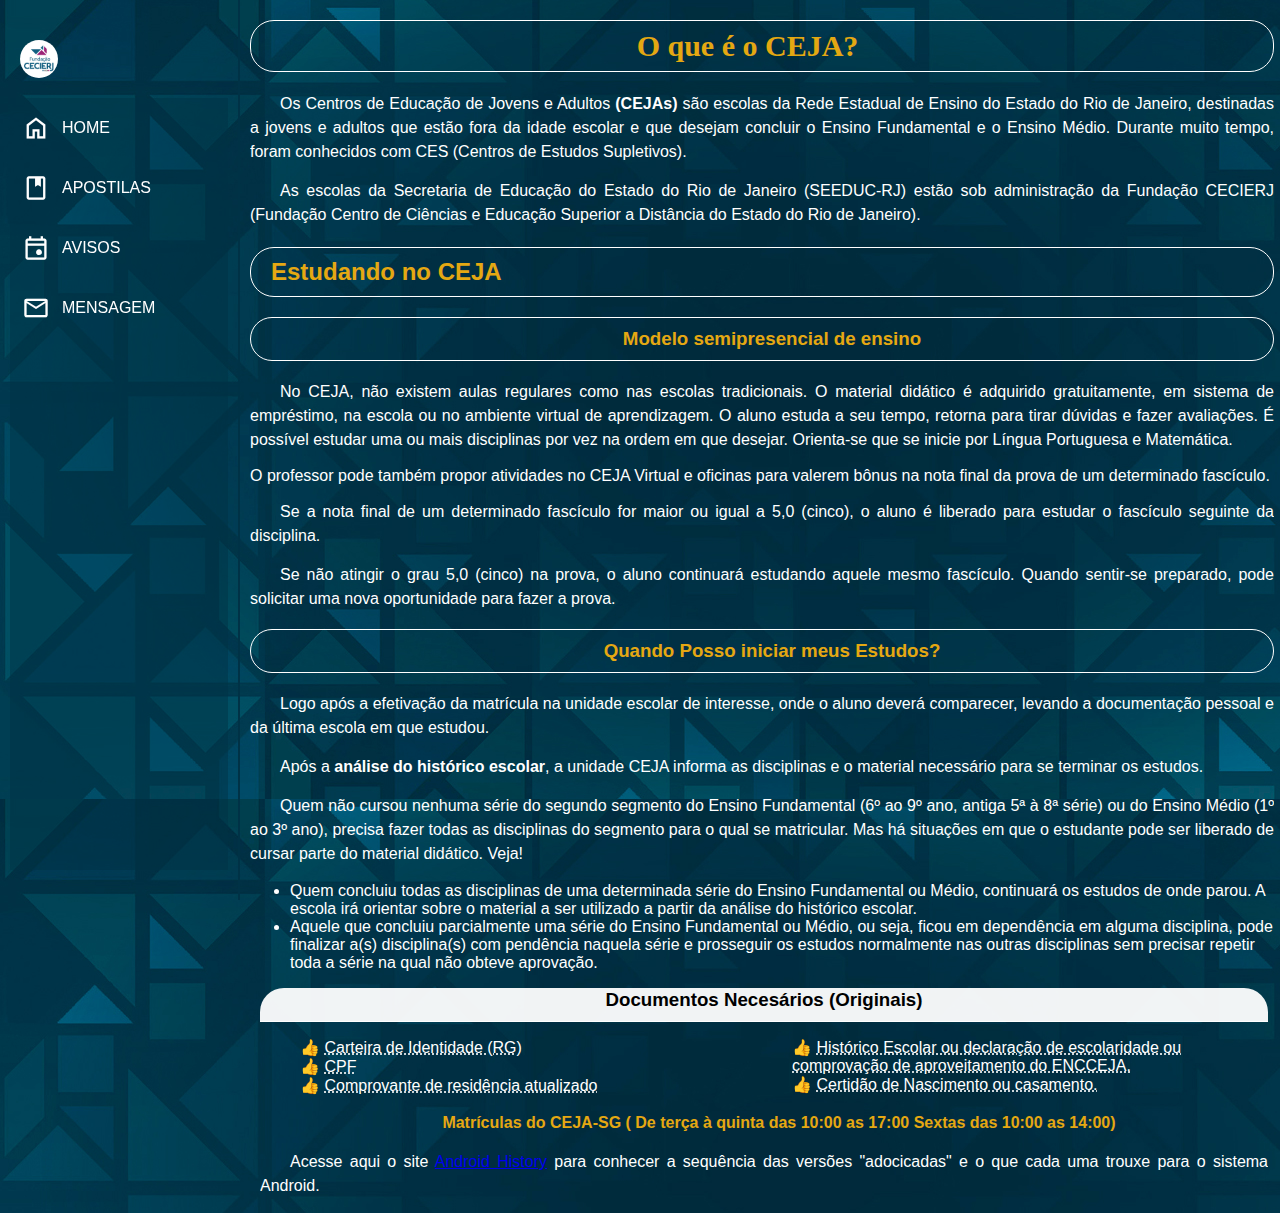
==== index.html @ 09f4eb03 "Initial commit" ====
<!DOCTYPE html>
<html lang="pt-br">
<head>
    <meta charset="UTF-8">
    <meta name="viewport" content="width=device-width, initial-scale=1.0">
    <title>SIDEBAR</title>

    <link rel="stylesheet" href="https://cdn.jsdelivr.net/npm/bootstrap-icons@1.11.3/font/bootstrap-icons.min.css">
    <link href="https://fonts.googleapis.com/css2?family=Material+Symbols+Outlined" rel="stylesheet" />
    <link rel="stylesheet" href="style/estilo.css">

</head>
<body>
    
    <aside class="sidebar">
        <header class="sidebar-header">
           <!-- <img class="logo-img" src="https://sujeitoprogramador.com/steve.png" alt="foto do usuário">-->
           <img class="logo-img" src="imagem/ceja.png" alt="foto do ceja">
        </header>
    
    <nav>

        <button>
            <span>
               <i class="material-symbols-outlined">home</i>
                <span>HOME</span>
            </span>
        </button>

        <button>
            <span>
               <i class="material-symbols-outlined">book</i>
                <span><a href="apostilas.html">APOSTILAS</a></span>
            </span>
        </button>

        <button>
            <span>
               <i class="material-symbols-outlined">event</i>
                <span>AVISOS</span>
            </span>
        </button>

        <button>
            <span>
               <i class="material-symbols-outlined">email</i>
                <span>MENSAGEM</span>
            </span>
        </button>

    </nav>

    </aside>

    <!--crindo um menu mobile-->
    <button class="button-mobile" onclick="toggleMenu()">
        <i class="material-symbols-outlined">menu</i>
        <span>MENU</span>
    </button>

    <nav class="menu-mobile">
        <button>
            <span>
                <i class="material-symbols-outlined">close</i>
            </span>
        </button>
        
        <button>
            <span>
               <i class="material-symbols-outlined">home</i>
                <span class="mobile-text">HOME</span>
            </span>
        </button>

        <button>
            <span>
               <i class="material-symbols-outlined">tag</i>
                <span class="mobile-text">EXPLORAR</span>
            </span>
        </button>

        <button>
            <span>
               <i class="material-symbols-outlined">email</i>
                <span class="mobile-text">MENSAGEM</span>
            </span>
        </button>

    </nav>

</aside>

    <main class="main">
        <!--<h1>Bem Vindo ao site</h1>
        <span>@sujeitoprogramador</span>-->

        <article>
            <h1>O que é o CEJA?</h1>

                <P>
                    Os Centros de Educação de Jovens e Adultos <strong>(CEJAs) </strong>são escolas da Rede Estadual de Ensino do Estado do Rio de Janeiro, destinadas a jovens e adultos que estão fora da idade escolar e que desejam concluir o Ensino Fundamental e o Ensino Médio. Durante muito tempo, foram conhecidos com CES (Centros de Estudos Supletivos).
                </P>
                <p>
                    As escolas da Secretaria de Educação do Estado do Rio de Janeiro (SEEDUC-RJ) estão sob administração da Fundação CECIERJ (Fundação Centro de Ciências e Educação Superior a Distância do Estado do Rio de Janeiro).
                </p>

            <h2>
                Estudando no CEJA 
            </h2>

                <h3> 
                    Modelo semipresencial de ensino 
                </h3>

                <p>
                    No CEJA, não existem aulas regulares como nas escolas tradicionais. O material didático é adquirido gratuitamente, em sistema de empréstimo, na escola ou no ambiente virtual de aprendizagem. O aluno estuda a seu tempo, retorna para tirar dúvidas e fazer avaliações. É possível estudar uma ou mais disciplinas por vez na ordem em que desejar. Orienta-se que se inicie por Língua Portuguesa e Matemática.
                </p>
                        O professor pode também propor atividades no CEJA Virtual e oficinas para valerem bônus na nota final da prova de um determinado fascículo.
                <p>
                        Se a nota final de um determinado fascículo for maior ou igual a 5,0 (cinco), o aluno é liberado para estudar o fascículo seguinte da disciplina.
                </p>

                <p>
                        Se não atingir o grau 5,0 (cinco) na prova, o aluno continuará estudando aquele mesmo fascículo. Quando sentir-se preparado, pode solicitar uma nova oportunidade para fazer a prova.
                </p>

                <h3>
                    Quando Posso iniciar meus Estudos?
                </h3>
                <p>
                    Logo após a efetivação da matrícula na unidade escolar de interesse, onde o aluno deverá comparecer, levando a documentação pessoal e da última escola em que estudou.
                </p>
                <P>
                    Após a <b>análise do histórico escolar</b>, a unidade CEJA informa as disciplinas e o material necessário para se terminar os estudos.
                </p>
                <p>
                    Quem não cursou nenhuma série do segundo segmento do Ensino Fundamental (6º ao 9º ano, antiga 5ª à 8ª série) ou do Ensino Médio (1º ao 3º ano), precisa fazer todas as disciplinas do segmento para o qual se matricular. Mas há situações em que o estudante pode ser liberado de cursar parte do material didático. Veja!
                </p>
                    <ul>
                        <li>
                            Quem concluiu todas as disciplinas de uma determinada série do Ensino Fundamental ou Médio, continuará os estudos de onde parou. A escola irá orientar sobre o material a ser utilizado a partir da análise do histórico escolar.
                        </li>
                        
                        <li>
                            Aquele que concluiu parcialmente uma série do Ensino Fundamental ou Médio, ou seja, ficou em dependência em alguma disciplina, pode finalizar a(s) disciplina(s) com pendência naquela série e prosseguir os estudos normalmente nas outras disciplinas sem precisar repetir toda a série na qual não obteve aprovação.
                        </li>
                    </ul>

            </article>
   

    <div>
        <h3>
            Documentos Necesários (Originais)
        </h3>

        <ul>
            <li>
                <abbr title="Identidade">Carteira de Identidade (RG)</abbr>
            </li>
            <li>
                <abbr title="CPF">CPF</abbr>
            </li>
            <li>
                <abbr title="Residência">Comprovante de residência atualizado</abbr>
            </li>
            <li>
                <abbr title="Escolaridade">Histórico Escolar ou declaração de escolaridade ou comprovação de aproveitamento do ENCCEJA.</abbr>
            </li>
            <li>
                <abbr title="Nascimento/Casamento">Certidão de Nascimento ou casamento.</abbr>
            </li>
            
        </ul>

        <p id="dif">
            <strong>Matrículas do CEJA-SG ( De terça à quinta das 10:00 as 17:00 Sextas das 10:00 as 14:00)</strong>
        </p>

        <p>
            Acesse aqui o site <a href="https://www.android.com/intl/pt-BR_br/history/" target="_blank" class="externo">Android History</a> para conhecer a sequência das versões "adocicadas" e o que cada uma trouxe para o sistema Android.
        </p>
    </div>
    
    </main>
</body>
</html>
---- style/estilo.css ----
*{
    box-sizing: border-box;
}


:root{
    --cor0: #005476;
    --cor1: #C3DAE2;
    --cor2: #F7941E;
    --cor3: #005475;
    --cor4: #9D2174;
    --cor5: #002D42;
/* --cor0: #c5ebd6;
    --cor1: #83e1ad;
    --cor2: #3ddc84;
    --cor3: #2fa866;
    --cor4: #1a5c37;
    --cor5: #063d1e;*/

    --fonte-padrao: Arial, verdana, Helvetica, sans-serif;
    --fonte-destaque: 'Bebas Neue', sans-serif;
    --fonte-android:'android', cursive;
}


@import url('https://fonts.googleapis.com/css2?family=Ubuntu:ital,wght@0,300;0,400;0,500;0,700;1,300;1,400;1,500;1,700&display=swap');

body{
    margin: 0;
    font-family: sans-serif;
    background-image: url(../imagem/bg-login.jpg);
    color: #fff;
}

.border{
    border: 1px solid red;
}

.sidebar{
    position: fixed;
    top: 0;
    display: flex;
    flex-direction: column;
    /*align-items: flex-start;*/
    width: 240px;
    height: 100%;
    padding: 40px 10px 30px 10px;
    border-right: 2px solid rgb(0 50 70);
    /*border-right: 1px solid #2f3336;*/
    transition: all 0.35s;
}

.sidebar-header{
    width: 100%;
    margin-bottom: 16px;
}

.logo-img{
    width: 38px;
    min-height: 38px;
    border-radius: 50%;
    object-fit: cover;
    transition: transform 0.4s;
    margin-left: 10px;
}

.logo-img:hover{
    transform: scale(1.5);
}

.sidebar button{
    height: 60px;
    background: transparent;
    border: 0;
    font-family: inherit;
    color: inherit;
    cursor: pointer;
    text-align: left;
    padding: 0;
}

.sidebar button > span{
    display: inline-flex;
    align-items: center;
    gap: 12px;
    height: 48px;
    padding: 0 41px 0 12px;
    border-radius: 24px;
    line-height: 1;
}

.sidebar button:hover > span{
    background: rgba(255, 255, 255, 0.08);
}

.sidebar button i{
    position: relative;
    font-size: 28px;
    transition: 0.2s;
}

.sidebar button span{
    font-size: 16px;
}

.sidebar > nav{
    /*
    o 1° flex-grow: quanto vai crescer nosso intem (nav)
    o 2° flex-shrink: define o fator redução ( diminuir)
    o 3° flez-basic: tamanho base de cada intem 
    */
    flex: 1 1 auto;
    display: flex;
    flex-direction: column;
    width: 100%;
    background-color: rgba(0, 50, 70, 0.479);
}


.main{
    margin-left: 250px;
    margin-right: 6px;
    overflow: hidden;
}

/*criei novo preste atenção */
.main div{
    margin-left: 10px;
    margin-right: 6px;
    overflow: hidden;
}

/*AJUSTANDO O SIDEBAR APENAS COM ICONES */

@media (width < 920px){
    .sidebar{
        width: 72px;
    }

    .sidebar button > span{
        width: 50px;
    }

    .sidebar button > span > span{
        opacity: 0;
        visibility: hidden;
    }

.main{
    transition: margin 0.4s;
    margin-left:78px;
     }

/*criei novo preste atenção */
     .main div{
        margin-left: 14px;
    }
}

/*mexendo no mobile aqui tudo */

.button-mobile{
    display: none;
    align-self: flex-start;
    align-items: center;
    margin: 16px;
    background: transparent;
    color: white;
    border: 0;
}

.button-mobile span{
    font-size: 24px;
    margin-top: 8px;
    
}

.menu-mobile{
    display: none;
}

.menu-mobile-active{
    width: 100vw;
    height: 100vh;
    background-color: black;
    z-index: 99;
    position: fixed;
    top: 0;
    left: 0;
    display: flex;
    flex-direction: column;
    align-items: center;
    justify-content: center;
    overflow: hidden;
}

.menu-mobile-active button{
    background: transparent;
    border: 0;
    color: inherit;
    margin-bottom: 16px;
}

.menu-mobile-active button > span{
    display: inline-flex;
    align-items: center;
}

.mobile-text{
    font-size: 22px;
    margin-left: 8px;
}

@media (max-width: 290px){
    .sidebar{
        display: none;
    }

    .button-mobile{
        display: flex;
    }

    .main{
        margin-left: 6px;
    }

}


/*nova configuração */

main h1{
    
    padding: 10px 41px 10px 12px;
    border-radius: 24px;
    line-height: 1;
    cursor: pointer;
   


    text-align: center;
    font-weight: bold;
    color: rgb(228 168 18);
    font-family: "ubuntu";
    border: 1px solid white;
    font-size: 30px;
}

main h2{
    border: 1px solid white;
    border-radius: 24px;


    text-align: left;
    padding: 10px 0 10px 20px;
    font-family: (ubuntu);
    color: rgb(229 168 18);
}

main h3{
    padding: 10px 0 10px 20px;
    border: 1px solid white;
    border-radius: 24px;
    color: rgb(229 168 18);
    font-family: (ubuntu);
    text-align: center;
}

main p {
    margin: 15px 0px;
    text-align: justify;
    text-indent: 30px;
    line-height: 1.5em;
}


button > span > span a{
    color: white;
    text-decoration: none;
}


div {
    border-radius: 24px;
    margin-left: 250px;
}

div h3 {
    background-color: rgba(255, 255, 255, 0.945);
    margin-left: 42px;
    color: black;
    padding: 10px;
    margin: -10px -10px 0px -10px;
    border-radius: 10px 10px 0px 0px;
}


div ul {
    list-style-type: '\1F44D';
    list-style-position: inside;
    columns: 2;
}

#dif{
    color: rgb(229 168 18);
    text-align: center;
}
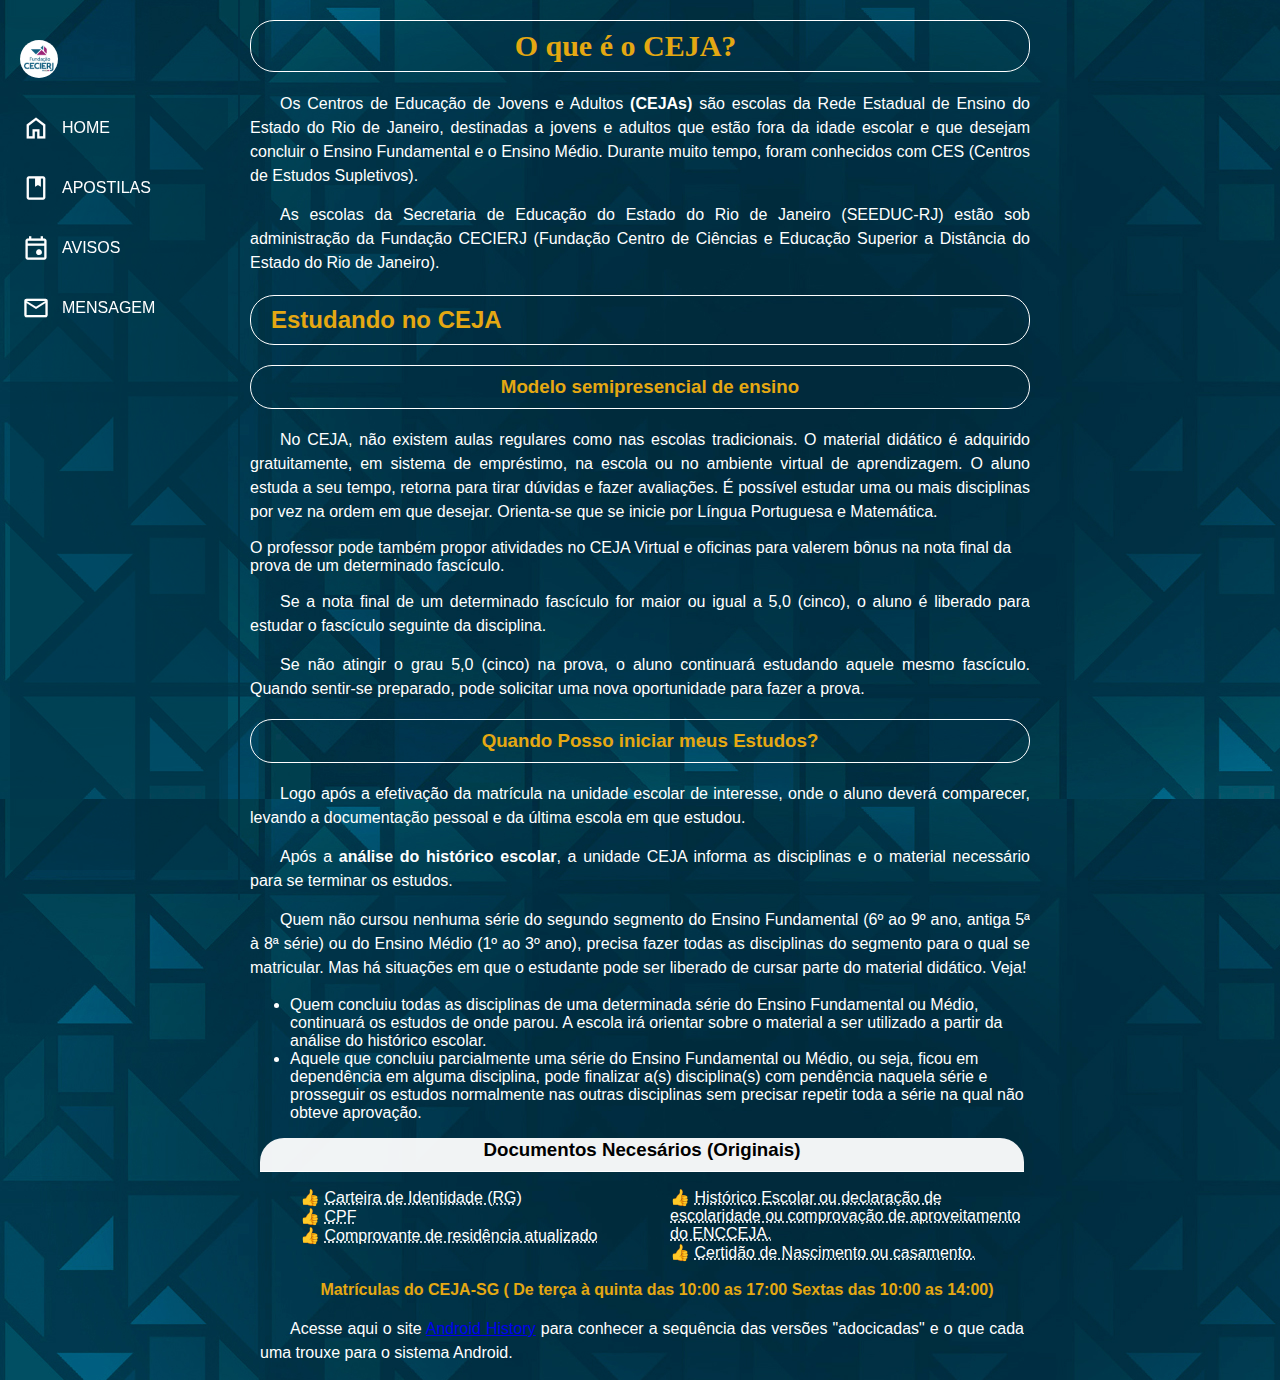
==== commit c2a1d35a: "Atualizar o index.html" ====
--- a/index.html
+++ b/index.html
@@ -30,7 +30,7 @@
         <button>
             <span>
                <i class="material-symbols-outlined">book</i>
-                <span><a href="apostilas.html">APOSTILAS</a></span>
+                <span><a href="#">APOSTILAS</a></span>
             </span>
         </button>
 
--- a/style/estilo.css
+++ b/style/estilo.css
@@ -121,6 +121,7 @@
     margin-left: 250px;
     margin-right: 6px;
     overflow: hidden;
+    margin-right: 250px;
 }
 
 /*criei novo preste atenção */
@@ -149,6 +150,7 @@
 .main{
     transition: margin 0.4s;
     margin-left:78px;
+    margin-right: 20px;
      }
 
 /*criei novo preste atenção */
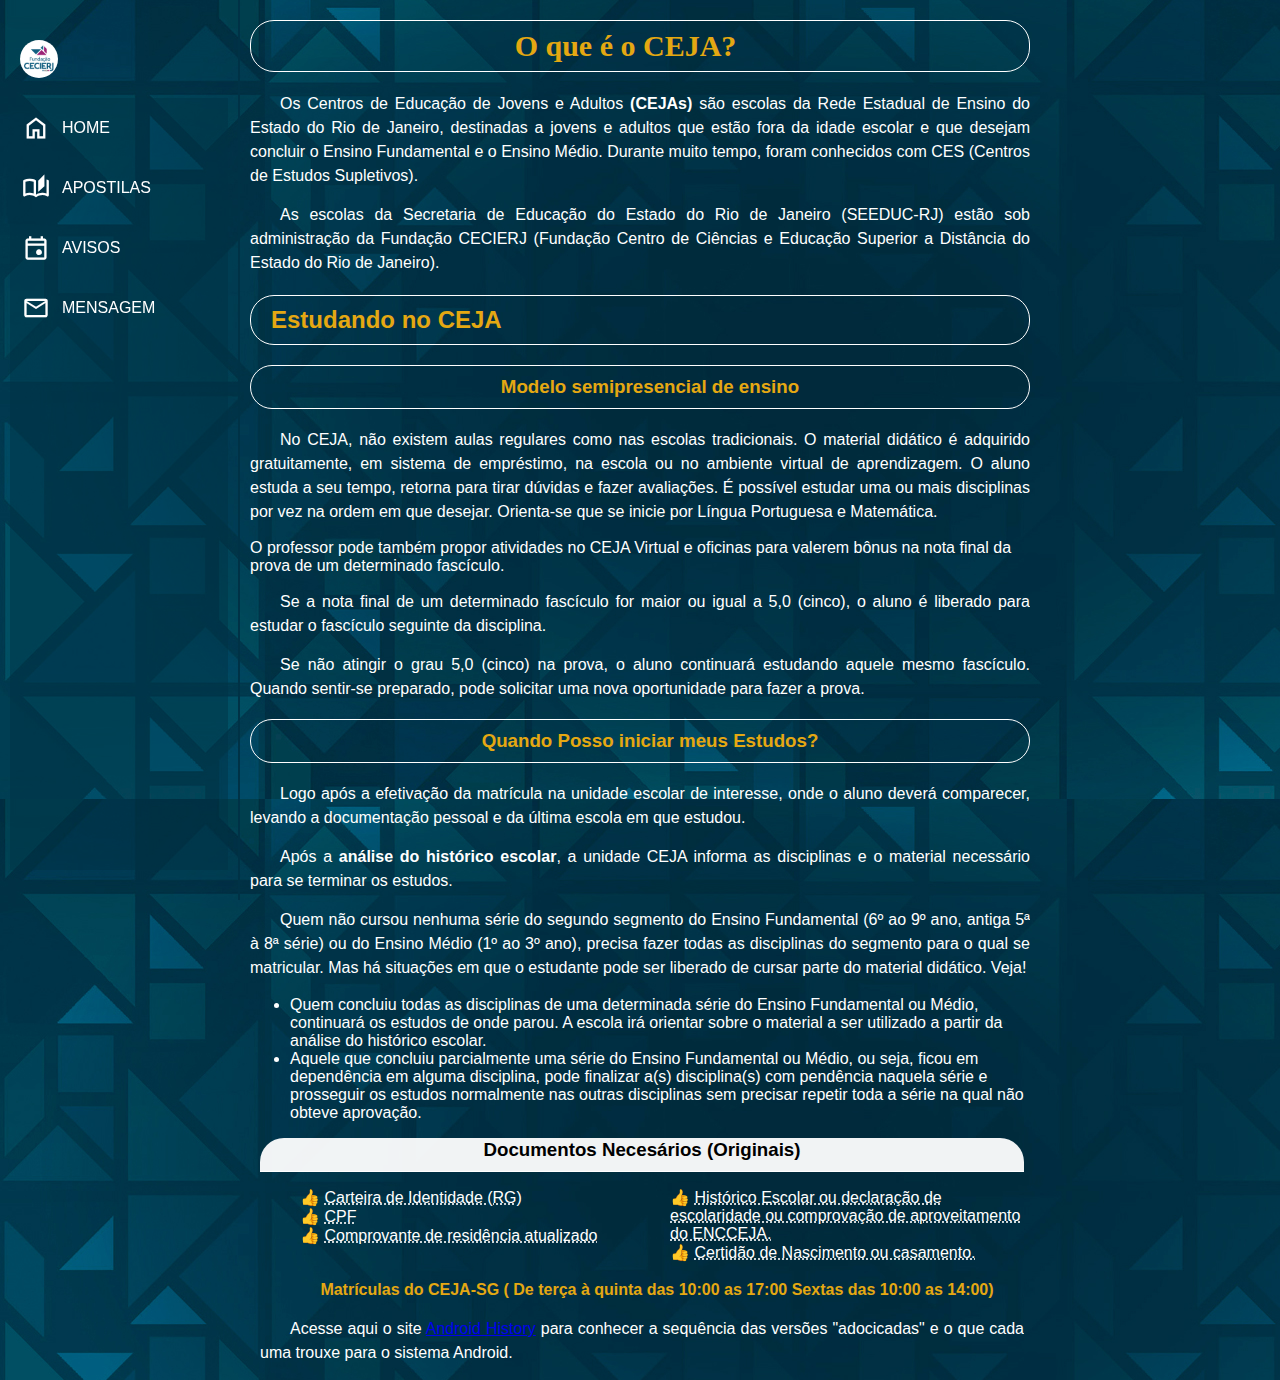
==== commit 4217042a: "links" ====
--- a/index.html
+++ b/index.html
@@ -29,8 +29,8 @@
 
         <button>
             <span>
-               <i class="material-symbols-outlined">book</i>
-                <span><a href="#">APOSTILAS</a></span>
+               <i class="material-symbols-outlined">auto_stories</i>
+                <span><a href="apostilas.html">APOSTILAS</a></span>
             </span>
         </button>
 
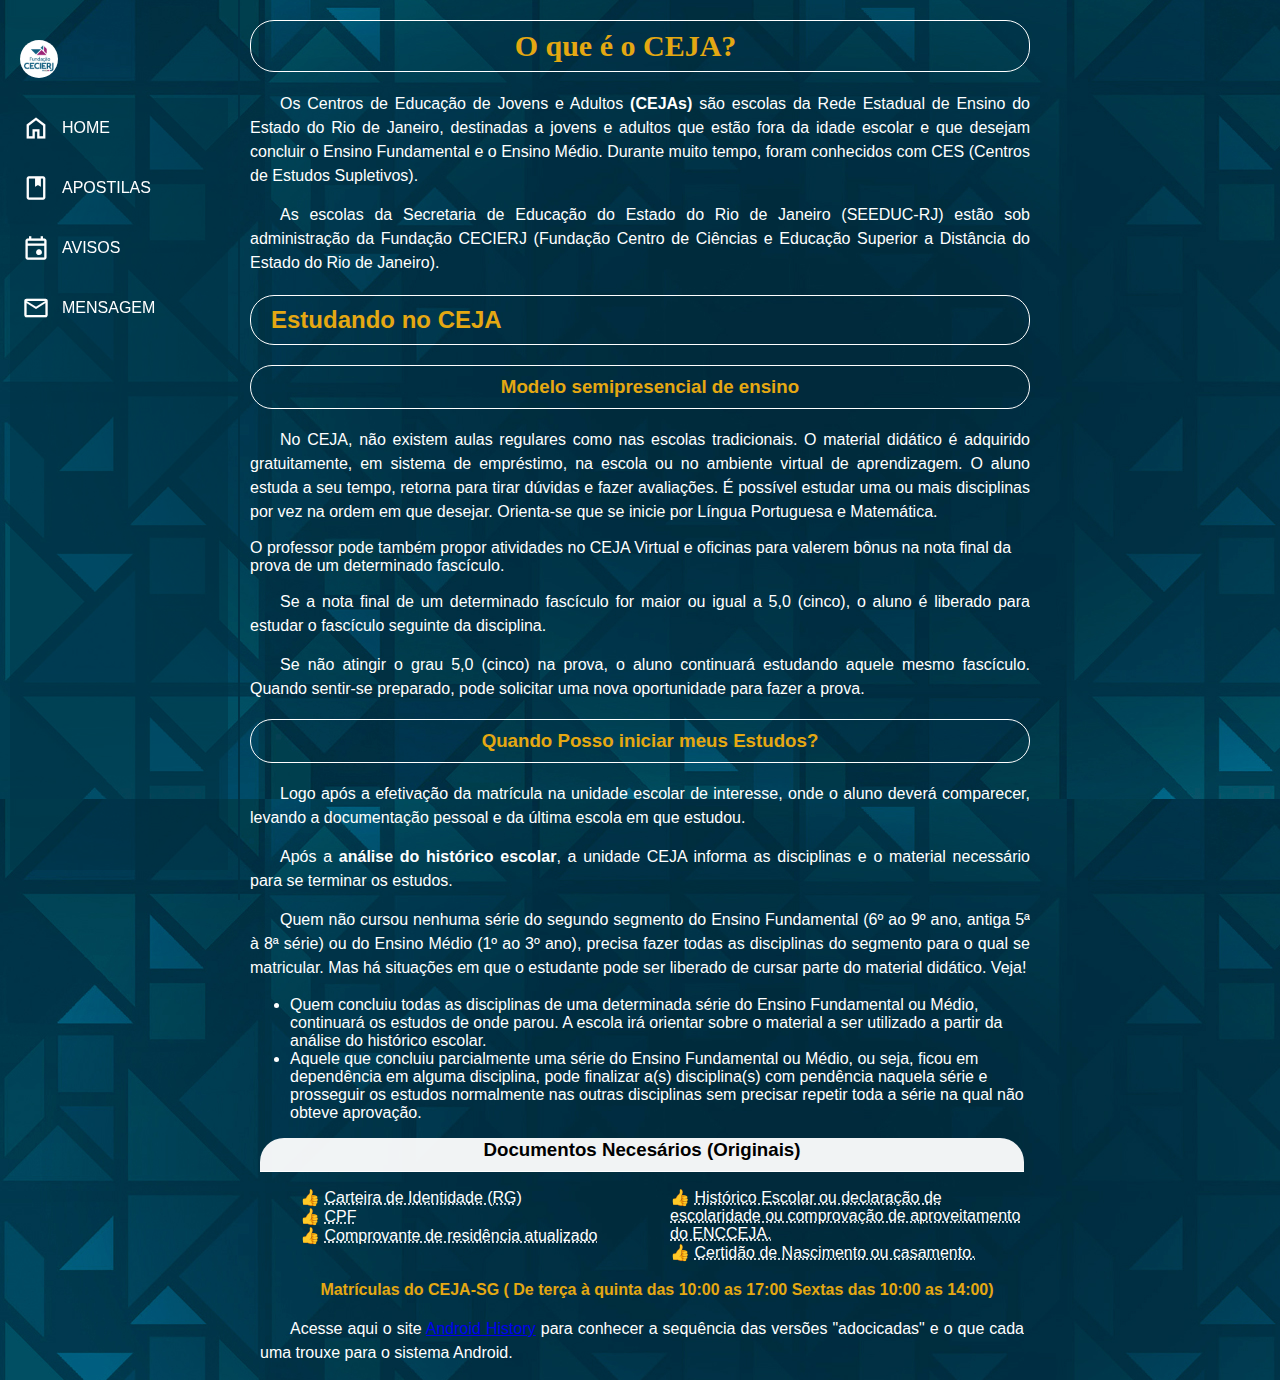
==== commit 758ab265: "Merge branch 'main' of https://github.com/welltrabalho/aposceja" ====
--- a/index.html
+++ b/index.html
@@ -29,7 +29,7 @@
 
         <button>
             <span>
-               <i class="material-symbols-outlined">auto_stories</i>
+               <i class="material-symbols-outlined">book</i>
                 <span><a href="apostilas.html">APOSTILAS</a></span>
             </span>
         </button>
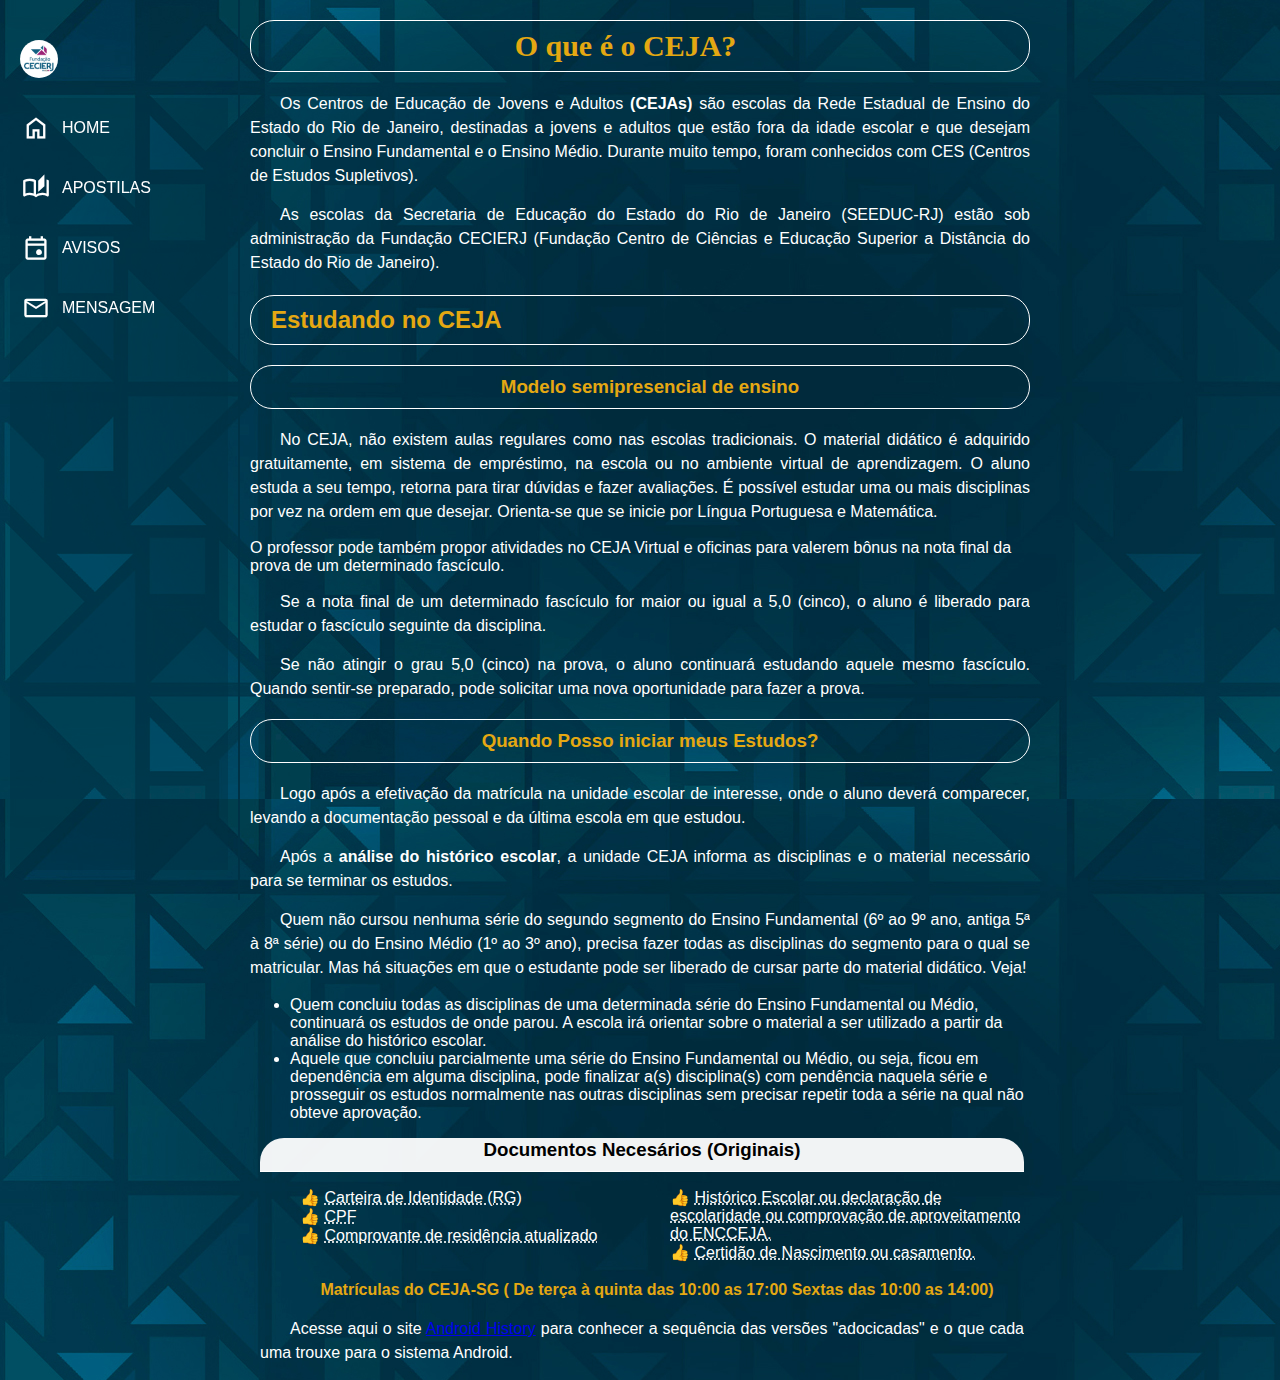
==== commit 184fc389: "img" ====
--- a/index.html
+++ b/index.html
@@ -29,7 +29,7 @@
 
         <button>
             <span>
-               <i class="material-symbols-outlined">book</i>
+               <i class="material-symbols-outlined">auto_stories</i>
                 <span><a href="apostilas.html">APOSTILAS</a></span>
             </span>
         </button>
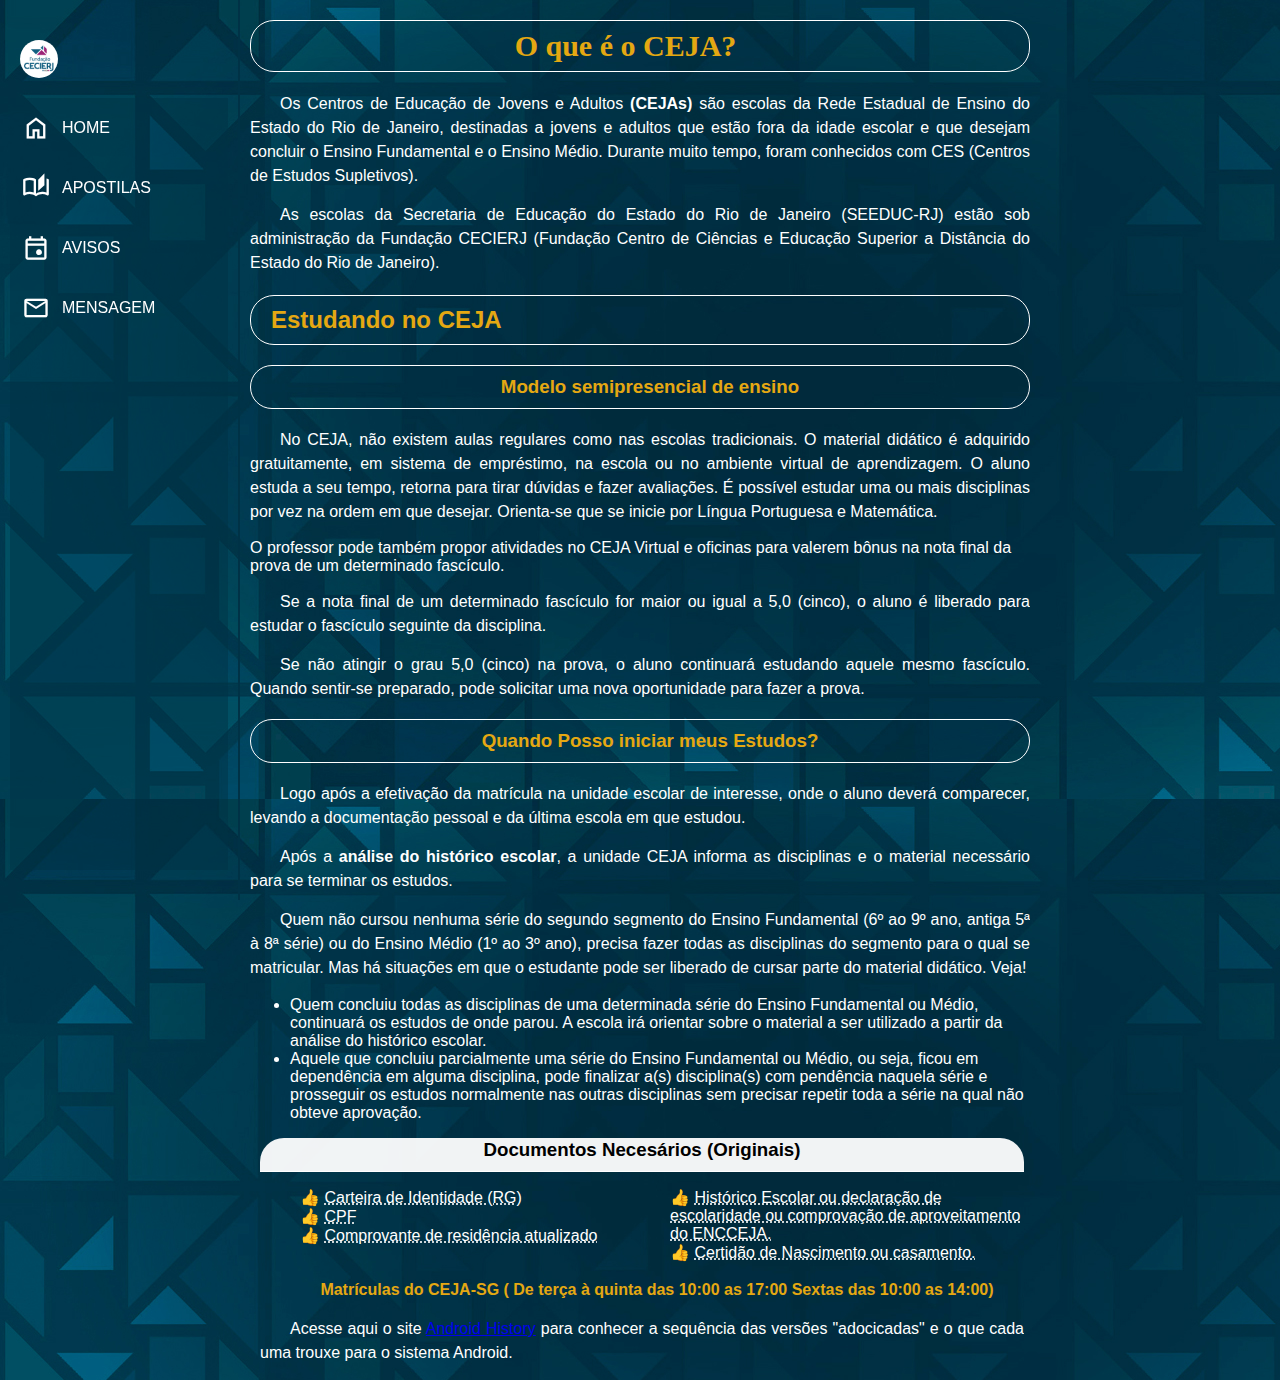
==== commit 336c5f2b: "TESTE" ====
--- a/index.html
+++ b/index.html
@@ -29,8 +29,10 @@
 
         <button>
             <span>
-               <i class="material-symbols-outlined">auto_stories</i>
-                <span><a href="apostilas.html">APOSTILAS</a></span>
+            <a href="apostilas.html">
+                <i class="material-symbols-outlined">auto_stories</i>
+             </a>
+                <span>APOSTILAS</span>
             </span>
         </button>
 
--- a/style/estilo.css
+++ b/style/estilo.css
@@ -94,10 +94,14 @@
 }
 
 .sidebar button i{
+    /* MUDEI AQUI PRESTE ATENÇÃO !!!! COLOQQUEI UM COLOR   */
+    color: white;
     position: relative;
     font-size: 28px;
     transition: 0.2s;
 }
+
+
 
 .sidebar button span{
     font-size: 16px;
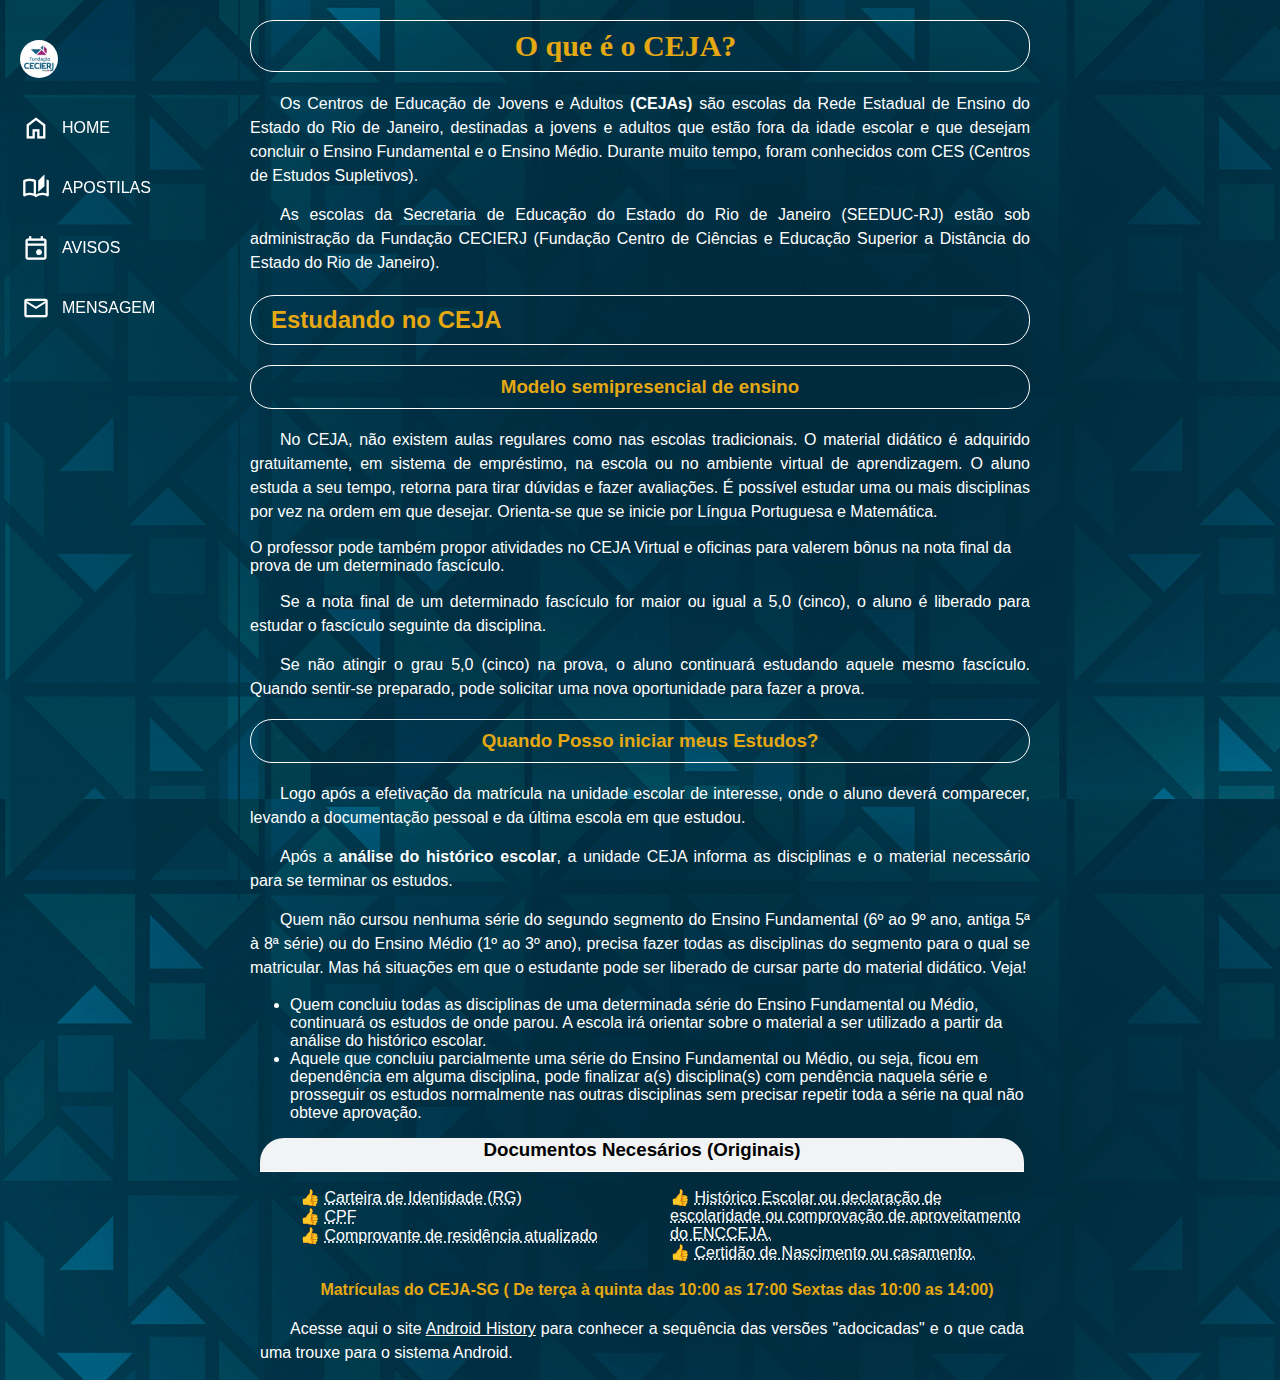
==== commit 3f62ffe9: "certo" ====
--- a/index.html
+++ b/index.html
@@ -19,7 +19,7 @@
         </header>
     
     <nav>
-
+       
         <button>
             <span>
                <i class="material-symbols-outlined">home</i>
@@ -27,14 +27,14 @@
             </span>
         </button>
 
-        <button>
-            <span>
-            <a href="apostilas.html">
-                <i class="material-symbols-outlined">auto_stories</i>
-             </a>
-                <span>APOSTILAS</span>
-            </span>
-        </button>
+        <a href="apostilas.html">
+            <button>
+                <span>
+                    <i class="material-symbols-outlined">auto_stories</i>
+                        <span>APOSTILAS</span>
+                    </span>
+            </button>
+        </a>
 
         <button>
             <span>
--- a/style/estilo.css
+++ b/style/estilo.css
@@ -32,6 +32,10 @@
     color: #fff;
 }
 
+a{
+    color: white;
+}
+
 .border{
     border: 1px solid red;
 }
@@ -48,11 +52,13 @@
     border-right: 2px solid rgb(0 50 70);
     /*border-right: 1px solid #2f3336;*/
     transition: all 0.35s;
+    
 }
 
 .sidebar-header{
     width: 100%;
     margin-bottom: 16px;
+    
 }
 
 .logo-img{
@@ -77,6 +83,7 @@
     cursor: pointer;
     text-align: left;
     padding: 0;
+    
 }
 
 .sidebar button > span{
@@ -87,21 +94,20 @@
     padding: 0 41px 0 12px;
     border-radius: 24px;
     line-height: 1;
-}
+    
+}
+
 
 .sidebar button:hover > span{
     background: rgba(255, 255, 255, 0.08);
 }
 
 .sidebar button i{
-    /* MUDEI AQUI PRESTE ATENÇÃO !!!! COLOQQUEI UM COLOR   */
-    color: white;
     position: relative;
     font-size: 28px;
     transition: 0.2s;
-}
-
-
+
+}
 
 .sidebar button span{
     font-size: 16px;
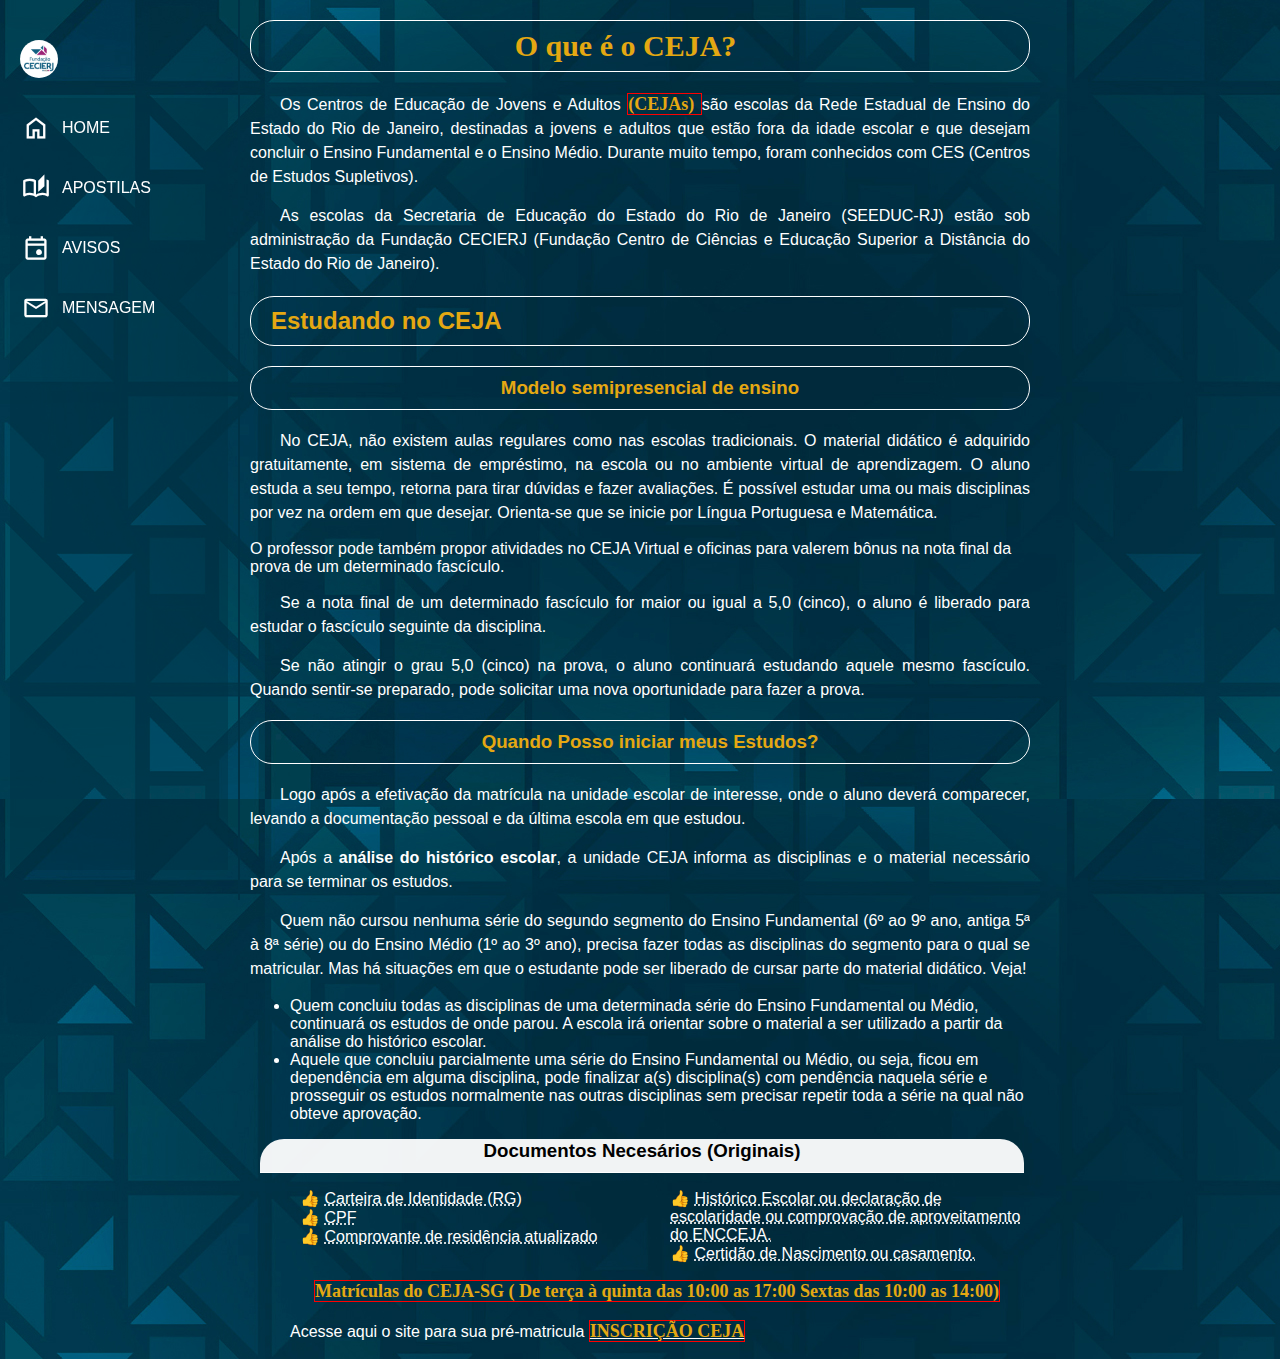
==== commit 7797c9f7: "teste" ====
--- a/index.html
+++ b/index.html
@@ -179,8 +179,8 @@
             <strong>Matrículas do CEJA-SG ( De terça à quinta das 10:00 as 17:00 Sextas das 10:00 as 14:00)</strong>
         </p>
 
-        <p>
-            Acesse aqui o site <a href="https://www.android.com/intl/pt-BR_br/history/" target="_blank" class="externo">Android History</a> para conhecer a sequência das versões "adocicadas" e o que cada uma trouxe para o sistema Android.
+        <p >
+            Acesse aqui o site para sua pré-matricula <a href="https://sca.cecierj.edu.br/scc/prealuno/preMatricula/" target="_blank" class="externo"><strong>INSCRIÇÃO CEJA</strong> </a>
         </p>
     </div>
     
--- a/style/estilo.css
+++ b/style/estilo.css
@@ -316,4 +316,12 @@
 #dif{
     color: rgb(229 168 18);
     text-align: center;
-}+}
+
+strong{
+    color: rgb(229 168 18);
+    font-family: ubuntu;
+    font-size: 18px;
+    border: 1px solid red;
+    
+}
